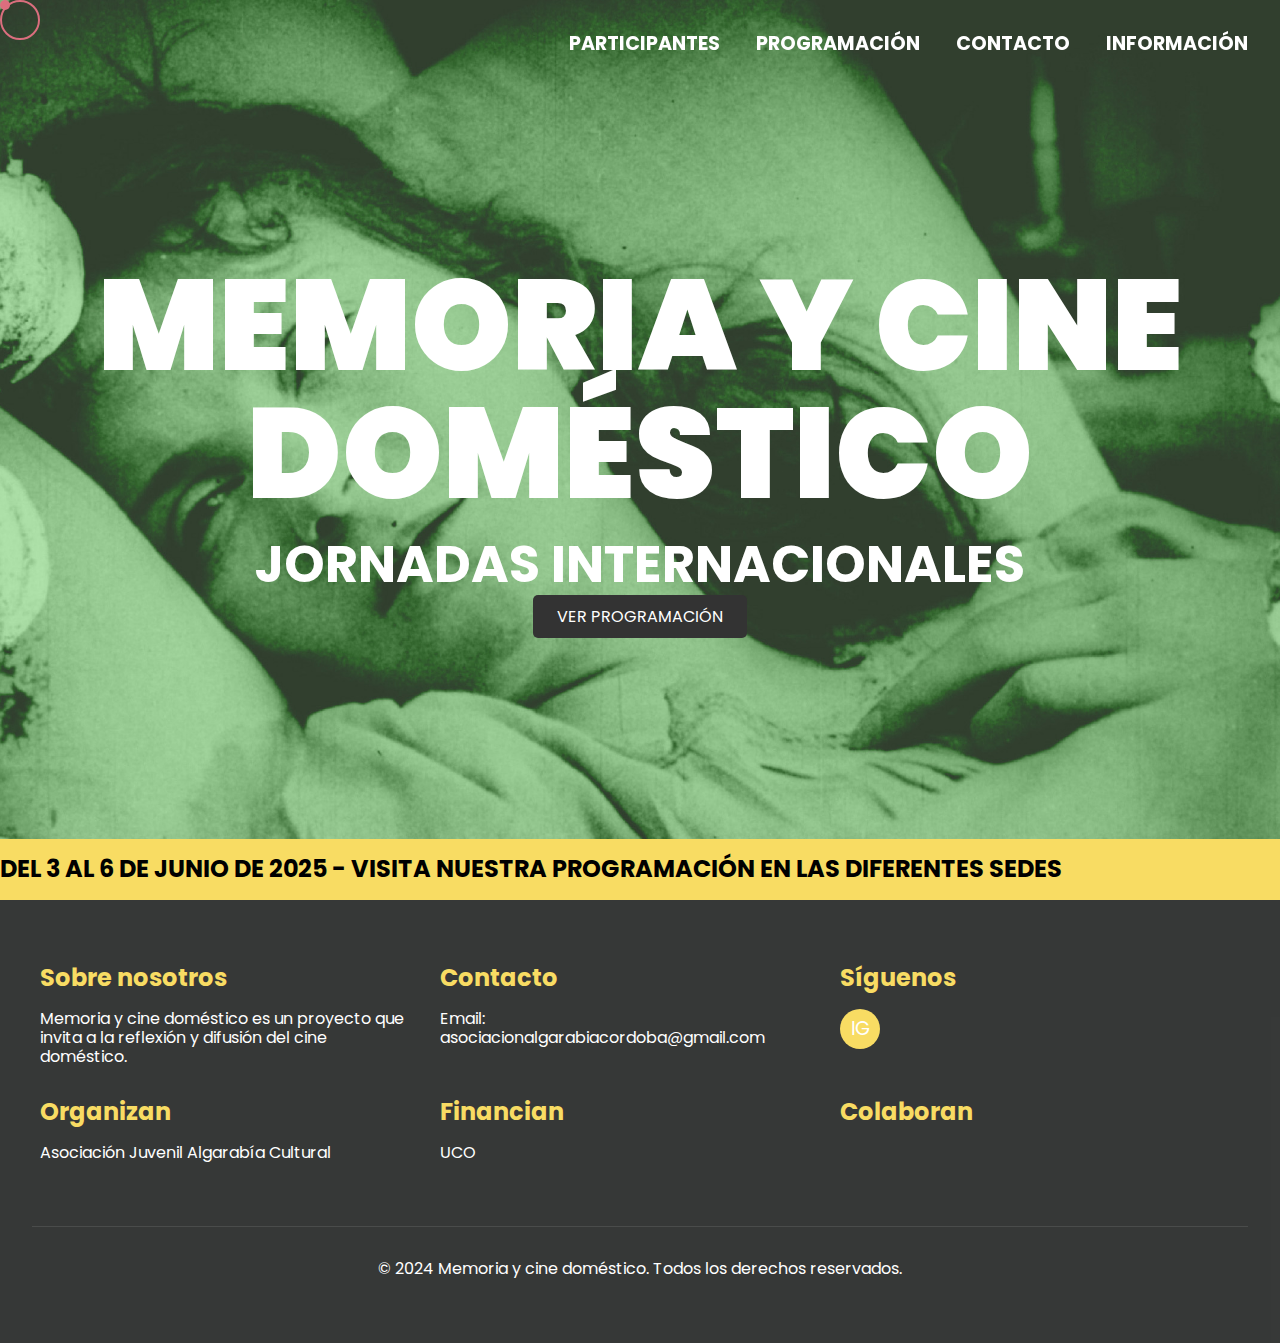
==== index.html @ 1207990d "v 0.0.1" ====
<!DOCTYPE html>
<html lang="es">
<head>
    <meta charset="UTF-8">
    <meta name="viewport" content="width=device-width, initial-scale=1.0">
    <title>Proyecto Cine</title>
    <link rel="stylesheet" href="styles.css">
    <script src="https://cdnjs.cloudflare.com/ajax/libs/gsap/3.11.5/gsap.min.js"></script>
</head>
<body>
    <!-- Cursor personalizado -->
    <div id="cursor"></div>
    <div id="cursor-border"></div>
    
    <!-- Botón de menú hamburguesa -->
    <div class="menu-toggle" id="menu-toggle">
        <div class="bar"></div>
        <div class="bar"></div>
        <div class="bar"></div>
    </div>
    
    <nav class="nav">
        <a href="index.html" class="logo"></a>
        <div class="nav-links">
            <a href="ponentes.html">Participantes</a>
            <a href="programa.html">Programación</a>
            <a href="contacto.html">Contacto</a>
            <a href="informacion.html">Información</a>
        </div>
    </nav>
    <header class="full-screen-header">
        <div class="header-content">
            <h1>MEMORIA Y CINE DOMÉSTICO</h1>
            <h2>Jornadas internacionales</h2>
            <a href="programa.html" class="custom-button">VER PROGRAMACIÓN</a>
        </div>
    </header>

    <div class="animated-text">
        <div class="text-content">
            del 3 al 6 de junio de 2025 - Visita nuestra programación en las diferentes sedes
        </div>
    </div>

    <footer>
        <div class="footer-content">
            <div class="footer-section">
                <h3>Sobre nosotros</h3>
                <p>Memoria y cine doméstico es un proyecto que invita a la reflexión y difusión del cine doméstico.</p>
            </div>
            <div class="footer-section">
                <h3>Contacto</h3>
                <p>Email: asociacionalgarabiacordoba@gmail.com</p>
                <p></p>
            </div>
            <div class="footer-section">
                <h3>Síguenos</h3>
                <div class="social-icons">
                    <!--
                    <a href="#" class="social-icon">FB</a>
                    <a href="#" class="social-icon">TW</a>
                    -->
                    <a target="_blank" href="https://www.instagram.com/algarabiacultural/" class="social-icon">IG</a>
                </div>
            </div>
        </div>

        <div class="footer-content">
            <div class="footer-section">
                <h3>Organizan</h3>
                <p>Asociación Juvenil Algarabía Cultural </p>
            </div>
            <div class="footer-section">
                <h3>Financian</h3>
                <p>UCO</p>
                <p></p>
            </div>
            <div class="footer-section">
                <h3>Colaboran</h3>                
                    <!--
                    <div class="social-icons">
                    <a href="#" class="social-icon">FB</a>
                    <a href="#" class="social-icon">TW</a>
                    <a href="#" class="social-icon">IG</a>
                    </div>
                    -->
            </div>
        </div>
        <div class="footer-bottom">
            <p>&copy; 2024 Memoria y cine doméstico. Todos los derechos reservados.</p>
        </div>
    </footer>

    <script src="script.js"></script>
</body>
</html>
---- styles.css ----
@import url('https://fonts.googleapis.com/css2?family=Poppins:wght@400;700;900&display=swap');

:root {
    --color-bg: #000000;
    --color-text: hsl(0, 0%, 100%);
    --color-accent: #046865;
    --color-secondary: #00ffff;
    --color-tertiary: #ffff00;
    --accent-color: #F8DC63;
    --raton: #db6e7e;
}

* {
    margin: 0;
    padding: 0;
    box-sizing: border-box;
    text-decoration: none;
}

body {
    font-family: 'Poppins', sans-serif;
    background-color: #202221;
    color: var(--color-text);
    line-height: 1.2;
    overflow-x: hidden;
    cursor: none;
}

/* Cursor Personalizado */
#cursor {
    width: 10px;
    height: 10px;
    background-color: var(--raton);
    border-radius: 50%;
    position: fixed;
    pointer-events: none;
    z-index: 9999;
}

#cursor-border {
    width: 40px;
    height: 40px;
    border: 2px solid var(--raton);
    border-radius: 50%;
    position: fixed;
    pointer-events: none;
    z-index: 9999;
    transition: all 0.2s ease-out;
}

nav {
    position: fixed;
    top: 0;
    left: 0;
    right: 0;
    display: flex;
    justify-content: space-between;
    align-items: center;
    padding: 2rem;
    z-index: 1000;
}

.logo {
    font-size: 2rem;
    font-weight: 900;
    color: white;
    text-transform: uppercase;
    letter-spacing: 2px;
}

.nav-links a {
    margin-left: 2rem;
    text-decoration: none;
    color: var(--color-text);
    font-size: 1.2rem;
    font-weight: 700;
    text-transform: uppercase;
    transition: all 0.3s ease;
}

.nav-links a:hover {
    color: var(--accent-color);
}

.home {
    color: #f4f5f5;
}

.full-screen-header,
.full-screen-header-ponentes {
    width: 100%;
    height: 100vh;
    display: flex;
    justify-content: center;
    align-items: center;
    text-align: center;
    position: relative;
    background-size: cover;
    background-position: center;
    background-repeat: no-repeat;
    background-attachment: fixed;
    z-index: 1;
    overflow: hidden;
}

.full-screen-header {
    background-image: url('img/DawsonCityverde.jpg');
}

.full-screen-header-ponentes {
    background-image: url('img/DawsonCityverde.jpg');
}

.header-content {
    z-index: 2;
    color: white;
}

/* Estilo del botón */
.custom-button {
    display: inline-block;
    padding: 12px 24px;
    background-color: #333; /* Color de fondo */
    color: white;           /* Color del texto */
    text-decoration: none;  /* Quita el subrayado */
    font-size: 16px;        /* Tamaño de la fuente */
    border-radius: 5px;     /* Bordes redondeados */
    transition: background-color 0.3s ease; /* Animación suave */
}

/* Efecto hover para el botón */
.custom-button:hover {
    background-color: #555; /* Cambia el color de fondo al pasar el mouse */
}

.full-screen-header h1,
.full-screen-header-ponentes h1 {
    font-size: 10vw;
    font-weight: 900;
    text-transform: uppercase;
    line-height: 1;
    margin-bottom: 1rem;
    color: white;
}

.full-screen-header h2,
.full-screen-header-ponentes h2 {
    font-size: 4vw;
    font-weight: 700;
    text-transform: uppercase;
}

.parallax-container {
    height: auto;
    overflow-x: hidden;
    overflow-y: auto;
}

.parallax-section {
    position: relative;
    height: 100vh;
    display: flex;
    align-items: center;
    justify-content: center;
    background-size: cover;
    background-position: center;
    background-repeat: repeat-y;
    color: white;
    padding: 20px;
    overflow: hidden; /* Asegura que no se vean áreas negras */
}


.parallax-content {
    background-color: rgba(0, 0, 0, 0.3);
    padding: 4rem;
    border-radius: 10px;
    text-align: center;
    max-width: 80%;
}

.parallax-content h2 {
    font-size: 5vw;
    font-weight: 900;
    text-transform: uppercase;
    margin-bottom: 1rem;
    color: white;
}

.parallax-content p {
    font-size: 2vw;
    font-weight: 400;
    color: var(--accent-color);
}

.contact-page {
    display: flex;
    flex-direction: column;
    align-items: center;
    padding: 8rem 2rem;
}

.contact-form, .contact-info {
    margin-bottom: 4rem;
}


.contact-page h2 {
    font-size: 5vw;
    font-weight: 900;
    text-transform: uppercase;
    margin-bottom: 2rem;
    color: var(--accent-color);
}

form {
    display: flex;
    flex-direction: column;
}

input, textarea {
    margin-bottom: 1.5rem;
    padding: 1rem;
    font-size: 1.2rem;
    background-color: rgba(255, 255, 255, 0.1);
    border: none;
    border-bottom: 2px solid var(--accent-color);
    color: var(--color-text);
}

button {
    padding: 1rem 2rem;
    font-size: 1.2rem;
    font-weight: 700;
    text-transform: uppercase;
    background-color: var(--accent-color);
    color: var(--color-bg);
    border: none;
    cursor: pointer;
    transition: background-color 0.3s ease;
}

button:hover {
    background-color: #f4f5f5;
}

.speakers-page {
    padding: 8rem 2rem;
}

.speakers-page h1 {
    font-size: 5vw;
    font-weight: 900;
    text-transform: uppercase;
    margin-bottom: 4rem;
    text-align: center;
    color: #f4f5f5;
}

.speaker-grid {
    display: grid;
    grid-template-columns: repeat(auto-fit, minmax(300px, 1fr));
    gap: 4rem;
}

.speaker-card {
    background-color: rgba(255, 255, 255, 0.1);
    padding: 2rem;
    border-radius: 10px;
    text-align: center;
    transition: transform 0.3s ease;
}

.speaker-card:hover {
    transform: scale(1.05);
}

.speaker-card img {
    width: 200px;
    height: 200px;
    border-radius: 50%;
    margin-bottom: 1.5rem;
    border: 4px solid var(--color-accent);
}

.speaker-card h2 {
    font-size: 2rem;
    font-weight: 700;
    margin-bottom: 1rem;
    color: var(--accent-color);
}

.speaker-card p {
    font-size: 1.1rem;
}

.animated-text {
    position: fixed;
    bottom: 0;
    left: 0;
    right: 0;
    background-color: var(--accent-color);
    color: var(--color-bg);
    padding: 1rem 0;
    overflow: hidden;
    z-index: 3;
}

.text-content {
    white-space: nowrap;
    animation: moveText 20s linear infinite;
    font-size: 1.5rem;
    font-weight: 700;
    text-transform: uppercase;
}

@keyframes moveText {
    0% {
        transform: translateX(100%);
    }
    100% {
        transform: translateX(-100%);
    }
}

footer {
    background-color: rgba(255, 255, 255, 0.1);
    color: var(--color-text);
    padding: 4rem 2rem;
}

.footer-content {
    display: flex;
    flex-wrap: wrap;
    justify-content: space-between;
    max-width: 1200px;
    margin: 0 auto;
}

.footer-section {
    flex: 1;
    margin-right: 2rem;
    margin-bottom: 2rem;
}

.footer-section h3 {
    font-size: 1.5rem;
    font-weight: 700;
    margin-bottom: 1rem;
    color: var(--accent-color);
}

.footer-section a {
    color: var(--color-text);
    text-decoration: none;
    transition: color 0.3s ease;
}

.footer-section a:hover {
    color: var(--color-accent);
}

.social-icons {
    display: flex;
    gap: 1rem;
}

.social-icon {
    width: 40px;
    height: 40px;
    background-color: var(--accent-color);
    color: var(--color-bg);
    display: flex;
    align-items: center;
    justify-content: center;
    border-radius: 50%;
    font-size: 1.2rem;
    transition: background-color 0.3s ease;
}

.social-icon:hover {
    background-color: white;
}

.footer-bottom {
    margin-top: 2rem;
    text-align: center;
    border-top: 1px solid rgba(255, 255, 255, 0.1);
    padding-top: 2rem;
}

/* Breakpoint para tabletas (pantallas de hasta 1024px) */
@media (max-width: 1024px) {
    .full-screen-header h1,
    .full-screen-header-ponentes h1 {
        font-size: 12vw;
    }

    .full-screen-header h2,
    .full-screen-header-ponentes h2 {
        font-size: 5vw;
    }

    .parallax-content h2 {
        font-size: 7vw;
    }

    .parallax-content p {
        font-size: 3vw;
    }

    .contact-page h2,
    .speakers-page h1 {
        font-size: 6vw;
    }

    .speaker-grid {
        grid-template-columns: 1fr 1fr; /* Dos columnas para tablets */
    }
}

/* Breakpoint para dispositivos móviles (pantallas de hasta 768px) */
@media (max-width: 768px) {
    body {
        #cursor,
        #cursor-border {
            display: none;
        }
    }
    .parallax-content img {
        width: 100%; /* Asegura que la imagen ocupe todo el ancho del contenedor */
        height: auto; /* Mantiene la relación de aspecto */
    }

    /* Ajuste de los headers en móviles */
    .full-screen-header,
    .full-screen-header-ponentes {
        background-size: cover; /* Asegura que la imagen cubra el contenedor */
        background-position: center; /* Centra la imagen en el contenedor */
        background-attachment: scroll; /* Permite que la imagen se mueva con el contenido */
        height: 100vh; /* Asegura que el contenedor ocupe toda la altura del viewport */
        width: 100vw; /* Asegura que el contenedor ocupe todo el ancho del viewport */
    }

    .full-screen-header h1,
    .full-screen-header-ponentes h1 {
        font-size: 15vw; /* Tamaño del texto más grande en móviles */
    }

    .full-screen-header h2,
    .full-screen-header-ponentes h2 {
        font-size: 6vw; /* Tamaño del texto más grande en móviles */
    }

    .full-screen-header h1,
    .full-screen-header-ponentes h1 {
        font-size: 15vw;
    }

    .full-screen-header h2,
    .full-screen-header-ponentes h2 {
        font-size: 6vw;
    }
    
    .parallax-content {
        padding: 2rem; /* Reduce el padding para móviles */
        max-width: 1000%; /* Aumenta el ancho para móviles */
    }

    .parallax-content h2 {
        font-size: 8vw; /* Tamaño del texto más pequeño en móviles */
    }

    .parallax-content p {
        font-size: 4vw; /* Tamaño del párrafo más pequeño en móviles */
        line-height: 1.5; /* Mejora la legibilidad en pantallas pequeñas */
    }

    .contact-page h2,
    .speakers-page h1 {
        font-size: 8vw;
    }

    .speaker-grid {
        grid-template-columns: 1fr; /* Una columna para móviles */
    }

    .nav-links a {
        font-size: 1rem;
        margin-left: 1rem;
    }

    nav {
        padding: 1rem; /* Menos espacio para mejor legibilidad en móviles */
    }

    .custom-button {
        font-size: 14px;
        padding: 10px 20px; /* Botones más pequeños en móviles */
    }

    input, textarea {
        font-size: 1rem;
        padding: 0.8rem;
    }

    button {
        font-size: 1rem;
        padding: 0.8rem 1.5rem;
    }
    .header-content h1 {
        font-size: 5rem;
    }
    .header-content h2 {
        font-size: 2rem;
    }
    .text-content {
        animation: moveText 30s linear infinite; /* Aumentamos la duración para pantallas más pequeñas */
    }
    .text-content {
        font-size: 1rem; /* Más pequeño en pantallas pequeñas */
        animation: moveText 10s linear infinite;
    }

}

/* Breakpoint para dispositivos pequeños (pantallas de hasta 480px) */
@media (max-width: 480px) {
    body {
        #cursor,
        #cursor-border {
            display: none;
        }
    }
    .text-content {
        font-size: 1rem; /* Más pequeño en pantallas pequeñas */
        animation: moveText 10s linear infinite;
    }
    .parallax-content img {
        width: 100%; /* Asegura que la imagen ocupe todo el ancho del contenedor */
        height: auto; /* Mantiene la relación de aspecto */
    }

    /* Ajuste de los headers en móviles */
    .full-screen-header h2,
    .full-screen-header-ponentes h2 {
        font-size: 6vw; /* Tamaño del texto más grande en móviles */
    }
    .full-screen-header h1,
    .full-screen-header-ponentes h1 {
        font-size: 18vw;
    }

    .full-screen-header h2,
    .full-screen-header-ponentes h2 {
        font-size: 8vw;
    }

    .parallax-content h2 {
        font-size: 10vw;
    }

    .parallax-content p {
        font-size: 5vw;
    }

    .contact-page h2,
    .speakers-page h1 {
        font-size: 10vw;
    }

    .custom-button {
        font-size: 12px;
        padding: 8px 16px;
    }

    input, textarea {
        font-size: 0.9rem;
        padding: 0.6rem;
    }

    button {
        font-size: 0.9rem;
        padding: 0.6rem 1rem;
    }

    nav {
        flex-direction: column; /* Nav links en columna */
        align-items: center;
    }

    .nav-links {
        display: flex;
        flex-direction: column;
        align-items: center;
    }

    .nav-links a {
        margin-left: 0;
        margin-bottom: 1rem; /* Espaciado entre enlaces */
    }
    .header-content h1 {
        font-size: 2.4rem;
    }
    .header-content h2 {
        font-size: 2rem;
    }
    .full-screen-header {
        background-image: url('img/DawsonCityverde.jpg');
        width: 100vw;
        height: 100vh;
    }
    
    .full-screen-header-ponentes {
        background-image: url('img/DawsonCityverde.jpg');
        width: 100vw;
        height: 100vh;
    }
    .text-content {
        animation: moveText 20s linear infinite; /* Aumentamos la duración para pantallas más pequeñas */
    }
}

/* Estilos para el menú hamburguesa */
.menu-toggle {
    display: none;
    flex-direction: column;
    justify-content: space-between;
    width: 30px;
    height: 20px;
    cursor: pointer;
}

.menu-toggle .bar {
    background-color: var(--color-text);
    height: 3px;
    border-radius: 2px;
    transition: all 0.3s ease;
}

/* Mostrar el botón en dispositivos móviles */
@media (max-width: 768px) {
    .menu-toggle {
        display: flex;
        position: fixed;
        top: 1rem;
        right: 1rem;
        z-index: 1001; /* Asegura que esté encima del contenido */
    }

    .nav-links {
        display: none;
        flex-direction: column;
        background-color: var(--color-bg);
        position: fixed;
        top: 0;
        right: 0;
        width: 100%;
        height: 100vh;
        justify-content: center;
        align-items: center;
        z-index: 1000;
    }

    .nav-links a {
        font-size: 2rem;
        margin: 1rem 0;
        color: var(--color-text);
    }
}

/* Mostrar enlaces cuando el menú está activo */
.nav-links.active {
    display: flex;
}

.menu-toggle.active .bar:nth-child(1) {
    transform: rotate(45deg) translateY(8px);
}

.menu-toggle.active .bar:nth-child(2) {
    opacity: 0;
}

.menu-toggle.active .bar:nth-child(3) {
    transform: rotate(-45deg) translateY(-8px);
}

/* Estilos para la página de Información */
.info-content {
    padding: 4rem 2rem;
    color: #202221;
}

.info-block {
    display: flex;
    align-items: center;
    margin-bottom: 4rem;
    background-color: rgba(255, 255, 255, 0.05);
    border-radius: 10px;
    overflow: hidden;
}

.left-block {
    flex-direction: row;
}

.right-block {
    flex-direction: row-reverse;
}

.info-text,
.info-image {
    flex: 1;
    padding: 2rem;
}

.info-text h2 {
    font-size: 2.5rem;
    margin-bottom: 1rem;
    color: var(--accent-color);
}

.info-text p {
    font-size: 1.1rem;
    line-height: 1.6;
}

.info-image img {
    width: 100%;
    height: auto;
    border-radius: 5px;
    box-shadow: 0 4px 6px rgba(0, 0, 0, 0.1);
}

@media (max-width: 768px) {
    .info-block {
        flex-direction: column;
    }

    .info-text,
    .info-image {
        width: 100%;
    }

    .info-text h2 {
        font-size: 2rem;
    }

    .info-text p {
        font-size: 1rem;
    }
}


.info-content {
    padding: 4rem 2rem;
}

.info-grid {
    display: grid;
    grid-template-columns: 1fr;
    gap: 1rem;
    max-width: 1200px;
    margin: 0 auto;
}

@media (min-width: 768px) {
    .info-grid {
        grid-template-columns: 1fr 1fr;
    }
}

.info-block {
    display: flex;
    flex-direction: column;
    align-items: center;
    text-align: center;
    padding: 2rem;
    border-radius: 10px;
    transition: transform 0.3s ease, box-shadow 0.3s ease;
}

.info-block:hover {
    transform: translateY(-10px);
    box-shadow: 0 10px 20px rgba(0, 0, 0, 0.2);
}

.info-block .icon {
    font-size: 4rem;
    margin-bottom: 1rem;
}

.info-block h2 {
    font-size: 3rem;
    font-weight: bold;
    margin-bottom: 0.5rem;
}

.info-block h3 {
    font-size: 1.5rem;
    color: var(--accent-color);
    margin-bottom: 1rem;
}

.info-block p {
    font-size: 1rem;
    line-height: 1.6;
}

.bg-pink-100 {
    background-color: #fce7f3;
}

.bg-green-400 {
    background-color: #4ade80;
}

.bg-amber-100 {
    background-color: #fef3c7;
}

.info-block {
    ul {
        list-style: none;
    }
    color: #202221;
}
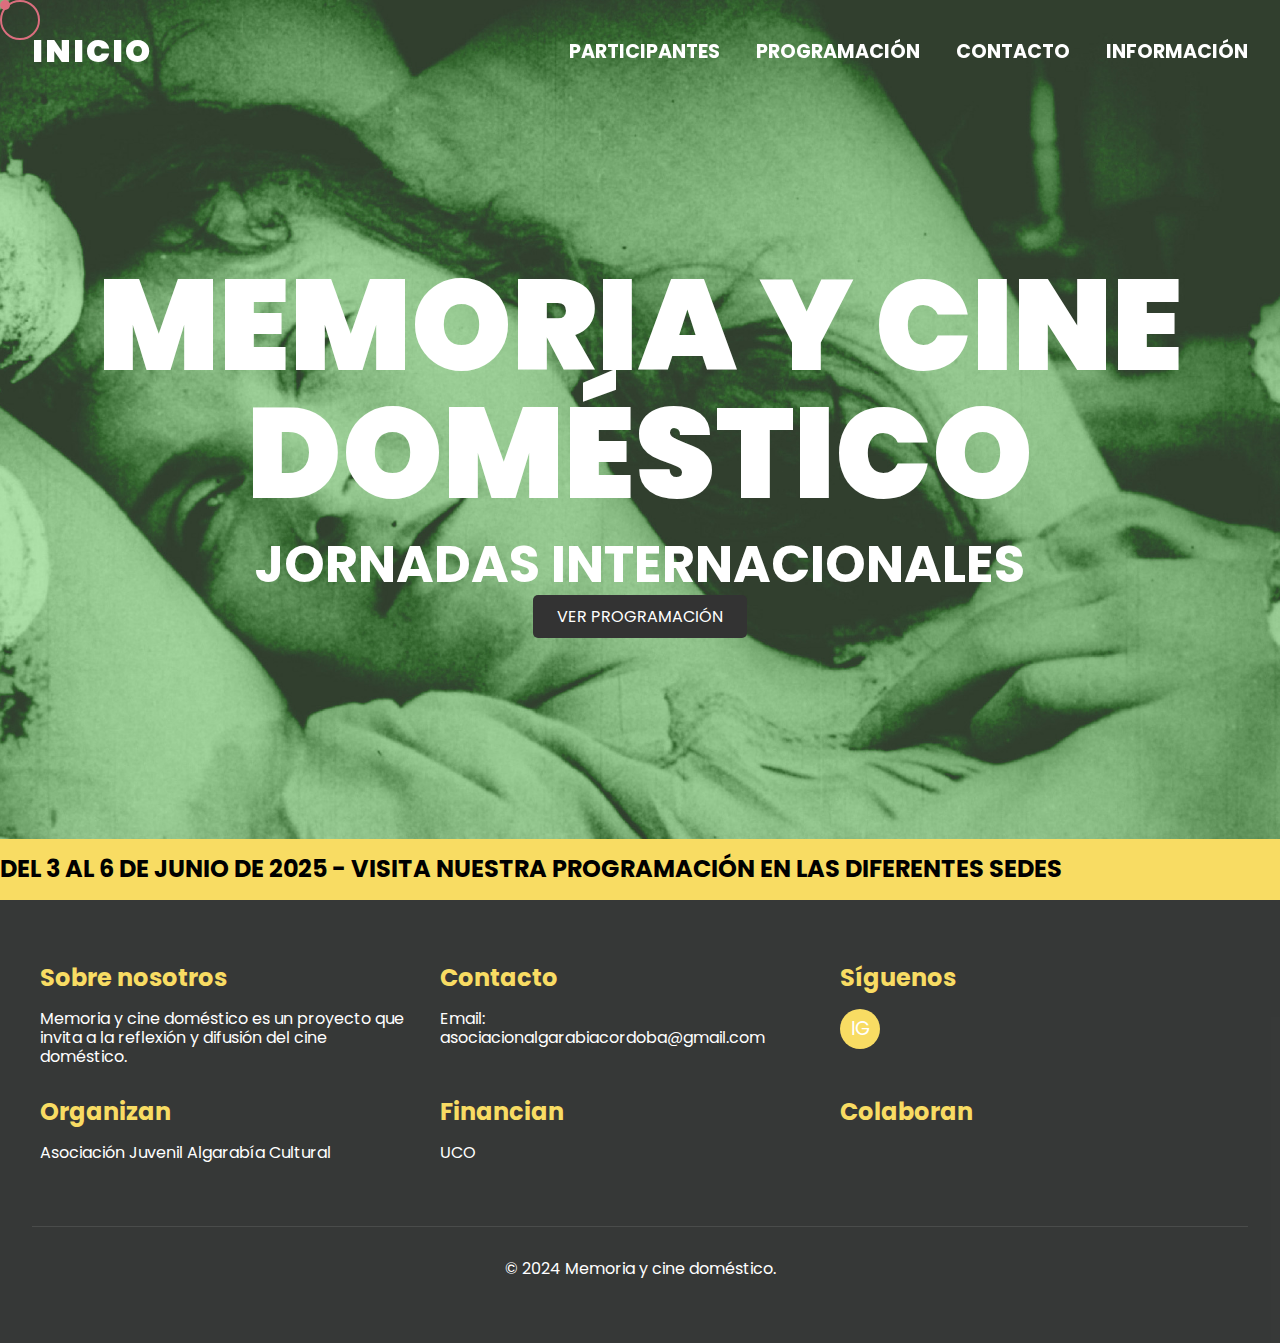
==== commit 3ec3e39d: "Modificaciones en programacion.html v0.5" ====
--- a/index.html
+++ b/index.html
@@ -20,7 +20,7 @@
     </div>
     
     <nav class="nav">
-        <a href="index.html" class="logo"></a>
+        <a href="index.html" class="logo">Inicio</a>
         <div class="nav-links">
             <a href="ponentes.html">Participantes</a>
             <a href="programa.html">Programación</a>
@@ -87,7 +87,7 @@
             </div>
         </div>
         <div class="footer-bottom">
-            <p>&copy; 2024 Memoria y cine doméstico. Todos los derechos reservados.</p>
+            <p>&copy; 2024 Memoria y cine doméstico.</p>
         </div>
     </footer>
 
--- a/styles.css
+++ b/styles.css
@@ -25,6 +25,8 @@
     overflow-x: hidden;
     cursor: none;
 }
+
+
 
 /* Cursor Personalizado */
 #cursor {
@@ -280,7 +282,7 @@
     height: 200px;
     border-radius: 50%;
     margin-bottom: 1.5rem;
-    border: 4px solid var(--color-accent);
+    border: 4px solid var(--accent-color);
 }
 
 .speaker-card h2 {
@@ -825,4 +827,86 @@
         list-style: none;
     }
     color: #202221;
+}
+
+/**/
+
+/* Estilos para la sección emergente */
+/* Estilos para la sección emergente */
+.info-popup {
+    display: none; /* Oculto por defecto */
+    position: fixed; /* Posición fija para que esté sobre el contenido */
+    top: 0;
+    left: 0;
+    width: 100%;
+    height: 100%;
+    background-color: rgba(0, 0, 0, 0.8); /* Fondo semitransparente */
+    justify-content: center; /* Centrar horizontalmente */
+    align-items: center; /* Centrar verticalmente */
+    z-index: 1000; /* Asegura que esté sobre otros elementos */
+}
+
+.info-popup-content {
+    background-color: #fff;
+    color: #000;
+    padding: 20px;
+    border-radius: 10px;
+    max-width: 800px;
+    width: 90%;
+    position: relative;
+    text-align: center; /* Center-align text */
+    box-shadow: 0 10px 20px rgba(0, 0, 0, 0.2); /* Add shadow for depth */
+}
+
+.info-popup-content h2 {
+    font-size: 2.5rem; /* Increase font size */
+    color: #ff6347; /* Change color to a more vibrant one */
+    margin-bottom: 1rem;
+}
+
+.info-popup-content p {
+    font-size: 1.2rem; /* Increase font size */
+    line-height: 1.6;
+    color: #333; /* Darker color for better readability */
+    margin-bottom: 1rem;
+}
+
+
+.close-button {
+    position: absolute;
+    top: 10px;
+    right: 10px; /* Ajusta este valor para desplazar la "x" */
+    font-size: 30px;
+    cursor: pointer;
+    color: #000;
+    background-color: rgba(255, 255, 255, 0.7); /* Fondo semitransparente para mayor visibilidad */
+    padding: 5px; /* Espacio alrededor de la "x" */
+    border-radius: 50%; /* Bordes redondeados */
+}
+/* Estilos para las tarjetas */
+.card-container {
+    display: flex;
+    flex-wrap: nowrap; /* Asegura que las tarjetas no se envuelvan */
+    gap: 20px;
+    justify-content: center;
+}
+
+.card {
+    background-color: #f9f9f9;
+    border-radius: 10px;
+    box-shadow: 0 4px 8px rgba(0, 0, 0, 0.1);
+    overflow: hidden;
+    width: 200px; /* Ajusta el ancho de las tarjetas */
+    text-align: center;
+}
+
+.card img {
+    width: 100%;
+    height: auto;
+}
+
+.card h3 {
+    margin: 10px 0;
+    font-size: 16px;
+    color: #333;
 }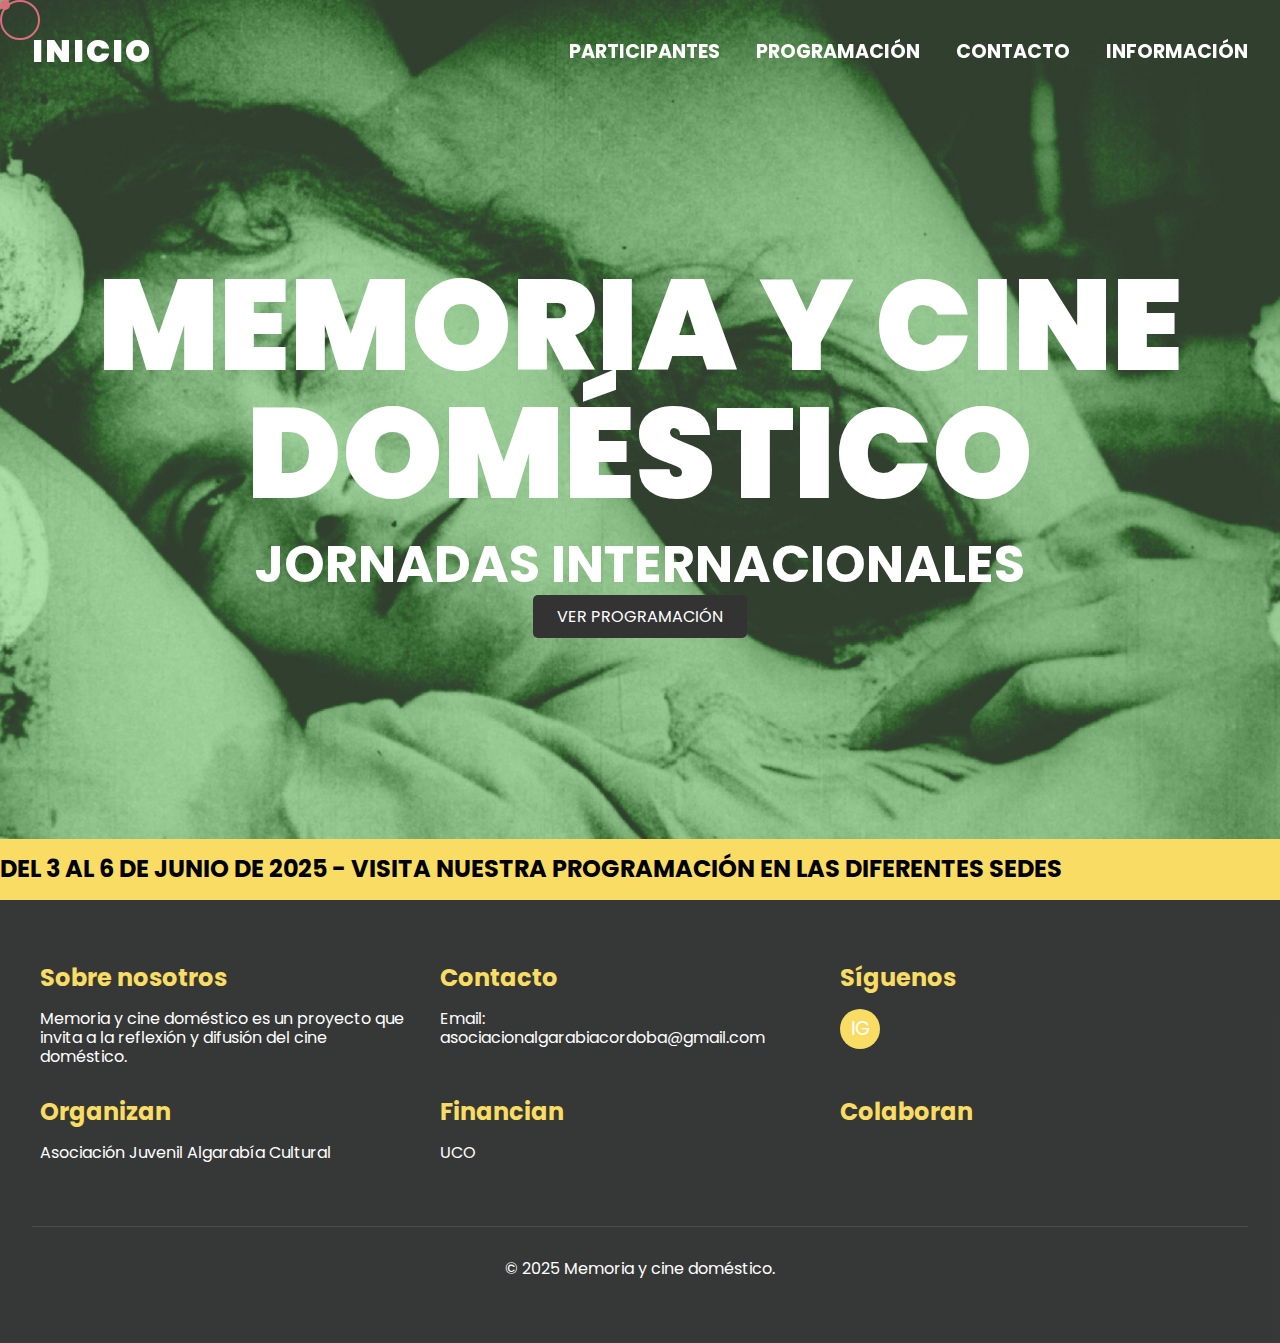
==== commit 0c2d3b2d: "Solucionado vista móvil galería proyecciones" ====
--- a/index.html
+++ b/index.html
@@ -87,7 +87,7 @@
             </div>
         </div>
         <div class="footer-bottom">
-            <p>&copy; 2024 Memoria y cine doméstico.</p>
+            <p>&copy; 2025 Memoria y cine doméstico.</p>
         </div>
     </footer>
 
--- a/styles.css
+++ b/styles.css
@@ -423,6 +423,35 @@
 
 /* Breakpoint para dispositivos móviles (pantallas de hasta 768px) */
 @media (max-width: 768px) {
+    .card-container {
+        display: flex;
+        flex-wrap: nowrap; /* Asegura que las tarjetas no se envuelvan */
+        gap: 20px;
+        justify-content: center;
+        overflow-x: auto; /* Permite el desplazamiento horizontal */
+        padding: 10px; /* Añade un poco de padding para mejor apariencia */
+    }
+
+    .card {
+        background-color: #f9f9f9;
+        border-radius: 10px;
+        box-shadow: 0 4px 8px rgba(0, 0, 0, 0.1);
+        overflow: hidden;
+        width: 200px; /* Ajusta el ancho de las tarjetas */
+        text-align: center;
+        flex: 0 0 auto; /* Asegura que las tarjetas no se redimensionen */
+    }
+
+    .card img {
+        width: 100%;
+        height: auto;
+    }
+
+    .card h3 {
+        margin: 10px 0;
+        font-size: 16px;
+        color: #333;
+    }
     body {
         #cursor,
         #cursor-border {
